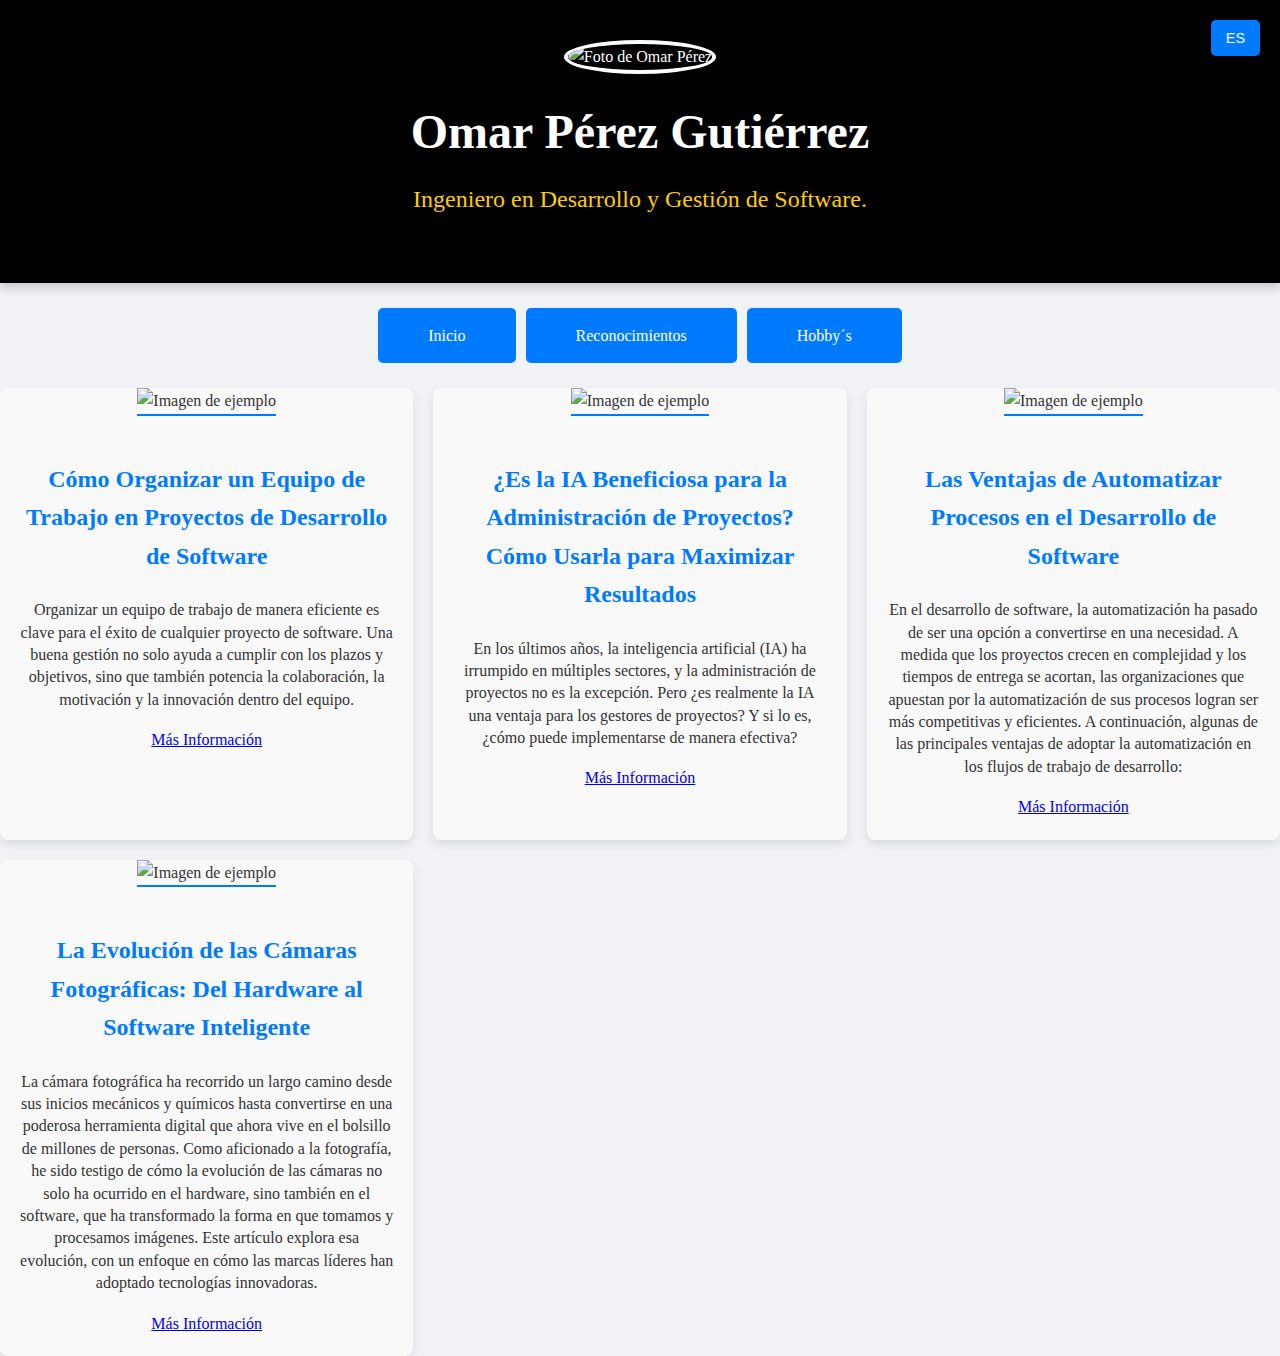
==== articulos.html @ a17480ce "Rename articulos.thml to articulos.html" ====
<!DOCTYPE html>
<html lang="es">

<head>
   <meta charset="UTF-8">
   <meta name="viewport" content="width=device-width, initial-scale=1.0">
   <title>Currículum de Omar Pérez</title>
   <link rel="stylesheet" href="styles.css">
   <link rel="shortcut icon" href="https://png.pngtree.com/png-vector/20230408/ourmid/pngtree-cv-icon-vector-design-png-image_6673358.png" />
</head>

<body>

   <header>
      <button class="language-toggle" onclick="toggleLanguage()">ES</button>
      <img src="https://media.licdn.com/dms/image/v2/D4E03AQFWwnDQMHV_rg/profile-displayphoto-shrink_800_800/profile-displayphoto-shrink_800_800/0/1728827724752?e=1735171200&v=beta&t=UjxRoz3F2d8dBioPsWRcPm0GmBmwcC8CNykgs4Djg0Y" alt="Foto de Omar Pérez" class="profile-pic">
      <h1>Omar Pérez Gutiérrez</h1>
      <p>Ingeniero en Desarrollo y Gestión de Software.</p>
   </header>

  
  
  
  
   <div class="button-container">
      <a href="index.html" class="button">Inicio</a>
      <a href="pagina2.html" class="button">Reconocimientos</a>
      <a href="pagina3.html" class="button">Hobby´s</a>
   </div>
  
<div class="card-container">
  <div class="card">
    <img src="https://media.licdn.com/dms/image/v2/D4E12AQHbNgOTbr-Qcg/article-cover_image-shrink_720_1280/article-cover_image-shrink_720_1280/0/1728661454897?e=1735171200&v=beta&t=dBns0sr3ni9DBJRjqFh86rhGXYGBoqNOwFI92_UJtxQ" alt="Imagen de ejemplo">
    <div class="card-content">
      <h3>Cómo Organizar un Equipo de Trabajo en Proyectos de Desarrollo de Software</h3>
      <p>Organizar un equipo de trabajo de manera eficiente es clave para el éxito de cualquier proyecto de software. Una buena gestión no solo ayuda a cumplir con los plazos y objetivos, sino que también potencia la colaboración, la motivación y la innovación dentro del equipo.</p>
      <a href="https://www.linkedin.com/pulse/c%C3%B3mo-organizar-un-equipo-de-trabajo-en-proyectos-omar-p%C3%A9rez-guti%C3%A9rrez-nyyle/?trackingId=ehX1614DsNWkn6mzO8Mb7w%3D%3D" class="btn">Más Información</a>
    </div>
  </div>

  
  
  <div class="card">
    <img src="https://media.licdn.com/dms/image/v2/D4E12AQE2AyxThlyy9A/article-cover_image-shrink_720_1280/article-cover_image-shrink_720_1280/0/1729115159479?e=1735171200&v=beta&t=9Td3g0Qq0T1xUZyPuJhdNXR0r2V-rc3xcbGiABnCwc4" alt="Imagen de ejemplo">
    <div class="card-content">
      <h3>¿Es la IA Beneficiosa para la Administración de Proyectos? Cómo Usarla para Maximizar Resultados</h3>
      <p>En los últimos años, la inteligencia artificial (IA) ha irrumpido en múltiples sectores, y la administración de proyectos no es la excepción. Pero ¿es realmente la IA una ventaja para los gestores de proyectos? Y si lo es, ¿cómo puede implementarse de manera efectiva?</p>
      <a href="https://www.linkedin.com/pulse/es-la-ia-beneficiosa-para-administraci%C3%B3n-de-proyectos-omar-9zx4e/?trackingId=aFQCzJ02qH7ceRLnExmRTA%3D%3D" class="btn">Más Información</a>
    </div>
  </div>

  <!-- Agrega más tarjetas aquí -->
  
  
    <div class="card">
    <img src="https://media.licdn.com/dms/image/v2/D4E12AQHJ7hK93MFHTw/article-cover_image-shrink_720_1280/article-cover_image-shrink_720_1280/0/1728884412029?e=1735171200&v=beta&t=k11T-CxZxgMBXms50mnBzoYt4QHY-VjS237TMZ58DDE" alt="Imagen de ejemplo">
    <div class="card-content">
      <h3>Las Ventajas de Automatizar Procesos en el Desarrollo de Software</h3>
      <p>En el desarrollo de software, la automatización ha pasado de ser una opción a convertirse en una necesidad. A medida que los proyectos crecen en complejidad y los tiempos de entrega se acortan, las organizaciones que apuestan por la automatización de sus procesos logran ser más competitivas y eficientes. A continuación, algunas de las principales ventajas de adoptar la automatización en los flujos de trabajo de desarrollo:</p>
      <a href="https://www.linkedin.com/pulse/las-ventajas-de-automatizar-procesos-en-el-desarrollo-omar-eqy3e/?trackingId=iSQ0fXekufQNzY246yNssw%3D%3D" class="btn">Más Información</a>
    </div>
  </div>
  
  
  
      <div class="card">
    <img src="https://media.licdn.com/dms/image/v2/D4E12AQFS_CJ78VJq5g/article-cover_image-shrink_720_1280/article-cover_image-shrink_720_1280/0/1729518845701?e=1735171200&v=beta&t=L65atWL2Fm7ECCl1DhYcpOBl4bVi82_-iZk8ItG9xYE" alt="Imagen de ejemplo">
    <div class="card-content">
      <h3>La Evolución de las Cámaras Fotográficas: Del Hardware al Software Inteligente</h3>
      <p>La cámara fotográfica ha recorrido un largo camino desde sus inicios mecánicos y químicos hasta convertirse en una poderosa herramienta digital que ahora vive en el bolsillo de millones de personas. Como aficionado a la fotografía, he sido testigo de cómo la evolución de las cámaras no solo ha ocurrido en el hardware, sino también en el software, que ha transformado la forma en que tomamos y procesamos imágenes. Este artículo explora esa evolución, con un enfoque en cómo las marcas líderes han adoptado tecnologías innovadoras.</p>
      <a href="https://www.linkedin.com/pulse/la-evoluci%C3%B3n-de-las-c%C3%A1maras-fotogr%C3%A1ficas-del-hardware-omar-8ofce/?trackingId=uI4wAXpfVsyRAuK1%2B%2BFLrQ%3D%3D" class="btn">Más Información</a>
    </div>
  </div>
  
  
</div>


  
  
     <script src="scripts.js"></script>
</body>

</html>
---- styles.css ----
/* Estilos Generales */
body {
    font<!DOCTYPE html>
<html lang="es">
<head>
    <meta charset="UTF-8">
    <meta name="viewport" content="width=device-width, initial-scale=1.0">
    <title>Currículum de Omar Pérez</title>
    <link rel="stylesheet" href="styles.css">
</head>
<body>

<header>
    <button class="language-toggle" onclick="toggleLanguage()">ES</button>
    <img src="https://media.licdn.com/dms/image/v2/D4E03AQFWwnDQMHV_rg/profile-displayphoto-shrink_800_800/profile-displayphoto-shrink_800_800/0/1728827724752?e=1735171200&v=beta&t=UjxRoz3F2d8dBioPsWRcPm0GmBmwcC8CNykgs4Djg0Y" alt="Foto de Omar Pérez" class="profile-pic">
    <h1>Omar Pérez Gutiérrez</h1>
    <p>Ing. en Desarrollo y Gestión de Software | Software Development and Management Engineer.</p>
</header>

<div class="container">
    <!-- Acerca de Mí -->
    <section id="acerca-de-mi">
        <h2>Acerca de Mí</h2>
        <p>Soy un apasionado desarrollador de software con experiencia en la creación de soluciones tecnológicas innovadoras y eficientes. Con sólidos conocimientos en automatización y una amplia experiencia en la administración de proyectos, me especializo en liderar equipos de desarrollo y llevar productos desde la fase de concepto hasta su implementación.</p>
    </section>

    <!-- Educación -->
    <section id="educacion">
        <h2>Educación</h2>
        <ul>
            <li><strong>Universidad Tecnológica de Manzanillo 2020-2022</strong> - Tecnico en Tecnologías de la Información</li>
        </ul>
      <ul>
            <li><strong>Universidad Tecnológica de Manzanillo 2022-2024</strong> - Ingenieria en Gestión y Desarrollo de Software</li>
        </ul>
      
    </section>

    <!-- Experiencia -->
    <section id="experiencia">
        <h2>Experiencia Laboral</h2>
        <ul>
            <li><strong>General Motors de México</strong> - Plant Floor System (Febrero 2024 - Actual)</li>
            <li><strong>Nexon Automation</strong> - Ingeniero en Controles (Enero 2024 - Actual)</li>
            <li><strong>GEPSOL</strong> - Coordinador de Proyectos (Diciembre 2021 - Agosto 2023)</li>
            <li><strong>CELHM</strong> - Técnico  (Enero 2019 - Diciembre 2021)</li>
        </ul>
    </section>
  
 <!-- Habilidades -->
    <section id="habilidades">
        <h2>Habilidades</h2>
        <div class="skills">
            <div>JavaScript</div>
            <div>Python</div>
            <div>Java</div>
            <div>HTML/CSS</div>
            <div>SQL</div>
            <div>Scrum</div>
        </div>
    </section>
  
    <!-- Proyectos -->
    <section id="proyectos">
        <h2>Proyectos</h2>
        <div class="card-container">
            <div class="card">
                <img src="https://media.licdn.com/dms/image/v2/D4E2DAQHV6IVR4_UrGA/profile-treasury-image-shrink_1920_1920/profile-treasury-image-shrink_1920_1920/0/1728596674901?e=1730152800&v=beta&t=wnvPWV7VGn-40qWFDPG9XLgu1O3FG4eMi6cEp6OR1-s" alt="Forktruck EV">
                <div class="card-content">
                    <h3>Forktruck EV</h3>
                    <p>Videojuego desarrollado en Unity para la feria de seguridad en General Motors México.</p>
                    <button class="info-button" onclick="showAlert()">Más Información</button>
                </div>
            </div>
            <!-- Agregar más proyectos aquí -->
          
        </div>
    </section>

    <!-- Reconocimientos -->
<section id="reconocimientos">
    <h2>Reconocimientos</h2>
    <div class="card-container">
        <div class="card">
            <img src="https://media.licdn.com/dms/image/v2/D4E2DAQHeWmFbeBJMnQ/profile-treasury-image-shrink_800_800/profile-treasury-image-shrink_800_800/0/1728676182315?e=1730149200&v=beta&t=CDo5J23IGkEI3jmJxhGGnj2z08sGaFgPCqKEMFuv-Xg" alt="Premio a la Innovación">
            <div class="card-content">
                <h3>Reconocimiento por la creación de FORKTRUCK EV</h3>
                <p>Este es un reconocimiento que me otorgaron por la creación de un videojuego para General Motors de México Planta Ramos Arizpe.</p>
            </div>
        </div>
        <div class="card">
            <img src="https://media.licdn.com/dms/image/v2/D4E2DAQE7HsrekySH8A/profile-treasury-image-shrink_800_800/profile-treasury-image-shrink_800_800/0/1728680442780?e=1730152800&v=beta&t=YSi068hPWlJ6Jw6rW6gj3Cw-pwyi7NmF3JpcMNuL_R4" alt="Mejor Proyecto del Año">
            <div class="card-content">
                <h3>Reconocimiento Global por la creación de FORKTRUCK EV</h3>
                <p>Gracias a la participación que tuve en la semana de seguridad en General Motors de México, obtuve un reconocimiento para todo el Departamento donde trabajo ya que la participación correspondía al Departamento, la creación del Videojuego fue realizada en su totalidad y obtuve apoyo de otras personas en la organización y realización del stand donde se presentó el videojuego.</p>
            </div>
        </div>
        <!-- Agregar más reconocimientos aquí -->
    </div>
</section>


    <!-- Hobbies -->
    <section id="hobbies">
        <h2>Hobbies</h2>
        <div class="hobbies-container">
            <div class="hobby-item">
                <i class="fas fa-camera"></i>
                <p>Fotografía</p>
            </div>
            <div class="hobby-item">
                <i class="fas fa-plane"></i>
                <p>Viajar</p>
            </div>
            <div class="hobby-item">
                <i class="fas fa-book"></i>
                <p>Aprender</p>
            </div>
            <div class="hobby-item">
                <i class="fas fa-music"></i>
                <p>Música</p>
            </div>
        </div>
    </section>
</div>

<footer>
    <p>&copy; 2024 Omar Pérez. Todos los derechos reservados.</p>
</footer>

<!-- Contenedor de la alerta -->
<div id="alert">
    <div class="alert-content">
        <button class="close-button" onclick="closeAlert()">Cerrar</button>
        <h2>Información del Proyecto</h2>
        <p>Forktruck EV fue desarrollado en Unity Hub para la feria de seguridad de General Motors México, combinando gamificación y aprendizaje sobre seguridad industrial.</p>
    </div>
</div>

<script src="scripts.js"></script>
</body>
</html>
-family: 'Roboto', sans-serif;
    margin: 0;
    padding: 0;
    background-color: #f0f2f5;
    color: #333;
    line-height: 1.6;
}

/* Encabezado */
header {
    background-color: #000;
    color: #fff;
    padding: 40px;
    text-align: center;
    background-image: url('https://source.unsplash.com/1600x900/?technology');
    background-size: cover;
    background-position: center;
    box-shadow: 0 4px 10px rgba(0, 0, 0, 0.2);
    position: relative;
}

header h1 {
    font-size: 3em;
    margin: 0;
}

header p {
    font-size: 1.5em;
    margin-top: 10px;
    color: #ffcc00;
}

/* Estilo para la imagen del perfil */
.profile-pic {
    width: 150px;
    height: 150px;
    border-radius: 50%;
    object-fit: cover;
    border: 4px solid #fff;
    box-shadow: 0 4px 8px rgba(0, 0, 0, 0.2);
    margin-bottom: 20px;
}

/* Botón de cambio de idioma */
.language-toggle {
    position: absolute;
    top: 20px;
    right: 20px;
    padding: 10px 15px;
    background-color: #007bff;
    color: #fff;
    border: none;
    border-radius: 5px;
    cursor: pointer;
    font-size: 0.9em;
    transition: background-color 0.3s;
}

.language-toggle:hover {
    background-color: #0056b3;
}

/* Contenedor Principal */
.container {
    max-width: 1000px;
    margin: 20px auto;
    padding: 20px;
    background-color: #fff;
    border-radius: 8px;
    box-shadow: 0 4px 10px rgba(0, 0, 0, 0.1);
}

h2 {
    color: #007bff;
    border-bottom: 2px solid #007bff;
    padding-bottom: 5px;
    margin-top: 30px;
}

p, ul {
    font-size: 1.1em;
}

ul {
    list-style-type: none;
    padding: 0;
}

ul li {
    padding: 10px 0;
}

/* Proyectos y Reconocimientos */
.card-container {
    display: grid;
    grid-template-columns: repeat(3, 1fr);
    gap: 20px;
    margin-top: 20px;
}

.card {
    background-color: #f9f9f9;
    border-radius: 8px;
    box-shadow: 0 4px 8px rgba(0, 0, 0, 0.1);
    overflow: hidden;
    text-align: center;
    transition: transform 0.3s;
}

.card:hover {
    transform: translateY(-5px);
}

.card img {
    width: 100%;
    height: 200px;
    object-fit: cover;
    border-bottom: 2px solid #007bff;
}

.card-content {
    padding: 20px;
}

.card-content h3 {
    color: #007bff;
    font-size: 1.5em;
}

.card-content p {
    font-size: 1em;
    line-height: 1.4;
}


/* Botón de información */
.info-button {
    padding: 10px 15px;
    background-color: #007bff;
    color: #fff;
    border: none;
    border-radius: 5px;
    cursor: pointer;
    transition: background-color 0.3s;
}

.info-button:hover {
    background-color: #0056b3;
}

/* Estilo de Hobbies */
.hobbies-container {
    display: flex;
    justify-content: space-around;
    margin-top: 20px;
}

.hobby-item {
    text-align: center;
}

.hobby-item i {
    font-size: 2em;
    color: #007bff;
}

/* Alerta */
#alert {
    display: none;
    position: fixed;
    top: 0;
    left: 0;
    width: 100%;
    height: 100%;
    background-color: rgba(0, 0, 0, 0.7);
    justify-content: center;
    align-items: center;
}

.alert-content {
    background-color: #fff;
    padding: 30px;
    border-radius: 8px;
    text-align: center;
    max-width: 400px;
    box-shadow: 0 4px 10px rgba(0, 0, 0, 0.3);
}

.close-button {
    background-color: #ff0000;
    color: #fff;
    border: none;
    padding: 10px 15px;
    border-radius: 5px;
    cursor: pointer;
    margin-bottom: 20px;
}

        /* Habilidades en Grid */
        .skills {
            display: grid;
            grid-template-columns: repeat(3, 1fr);
            gap: 20px;
        }

        .button-container {
            display: flex; /* Alinea los botones en horizontal */
            justify-content: center; /* Centra los botones */
            margin-top: 20px; /* Espacio superior */
        }
        .button {
            background-color: #007bff; /* Color de fondo del botón */
            border: none; /* Sin borde */
            color: white; /* Color del texto */
            padding: 15px 50px; /* Espaciado interno */
            text-align: center; /* Centra el texto */
            text-decoration: none; /* Sin subrayado */
            display: inline-block; /* Para que se comporten como botones */
            margin: 5px; /* Espacio entre botones */
            cursor: pointer; /* Cambia el cursor al pasar el mouse */
            border-radius: 5px; /* Bordes redondeados */
        }
        .button:hover {
            background-color: #45a049; /* Color de fondo al pasar el mouse */
        }
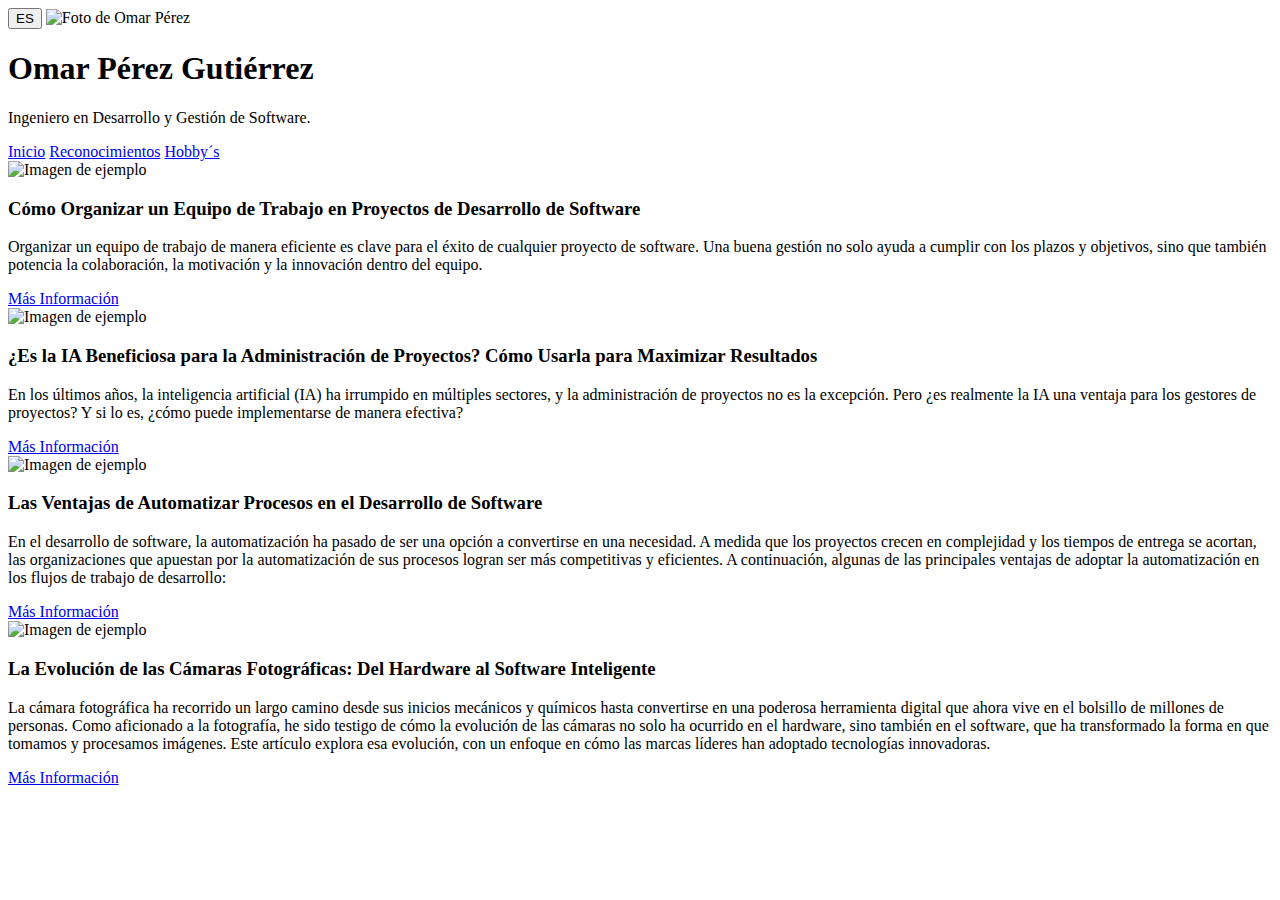
==== commit 348dd635: "Update articulos.html" ====
--- a/articulos.html
+++ b/articulos.html
@@ -5,7 +5,7 @@
    <meta charset="UTF-8">
    <meta name="viewport" content="width=device-width, initial-scale=1.0">
    <title>Currículum de Omar Pérez</title>
-   <link rel="stylesheet" href="styles.css">
+   <link rel="stylesheet" href="styles2.css">
    <link rel="shortcut icon" href="https://png.pngtree.com/png-vector/20230408/ourmid/pngtree-cv-icon-vector-design-png-image_6673358.png" />
 </head>
 
